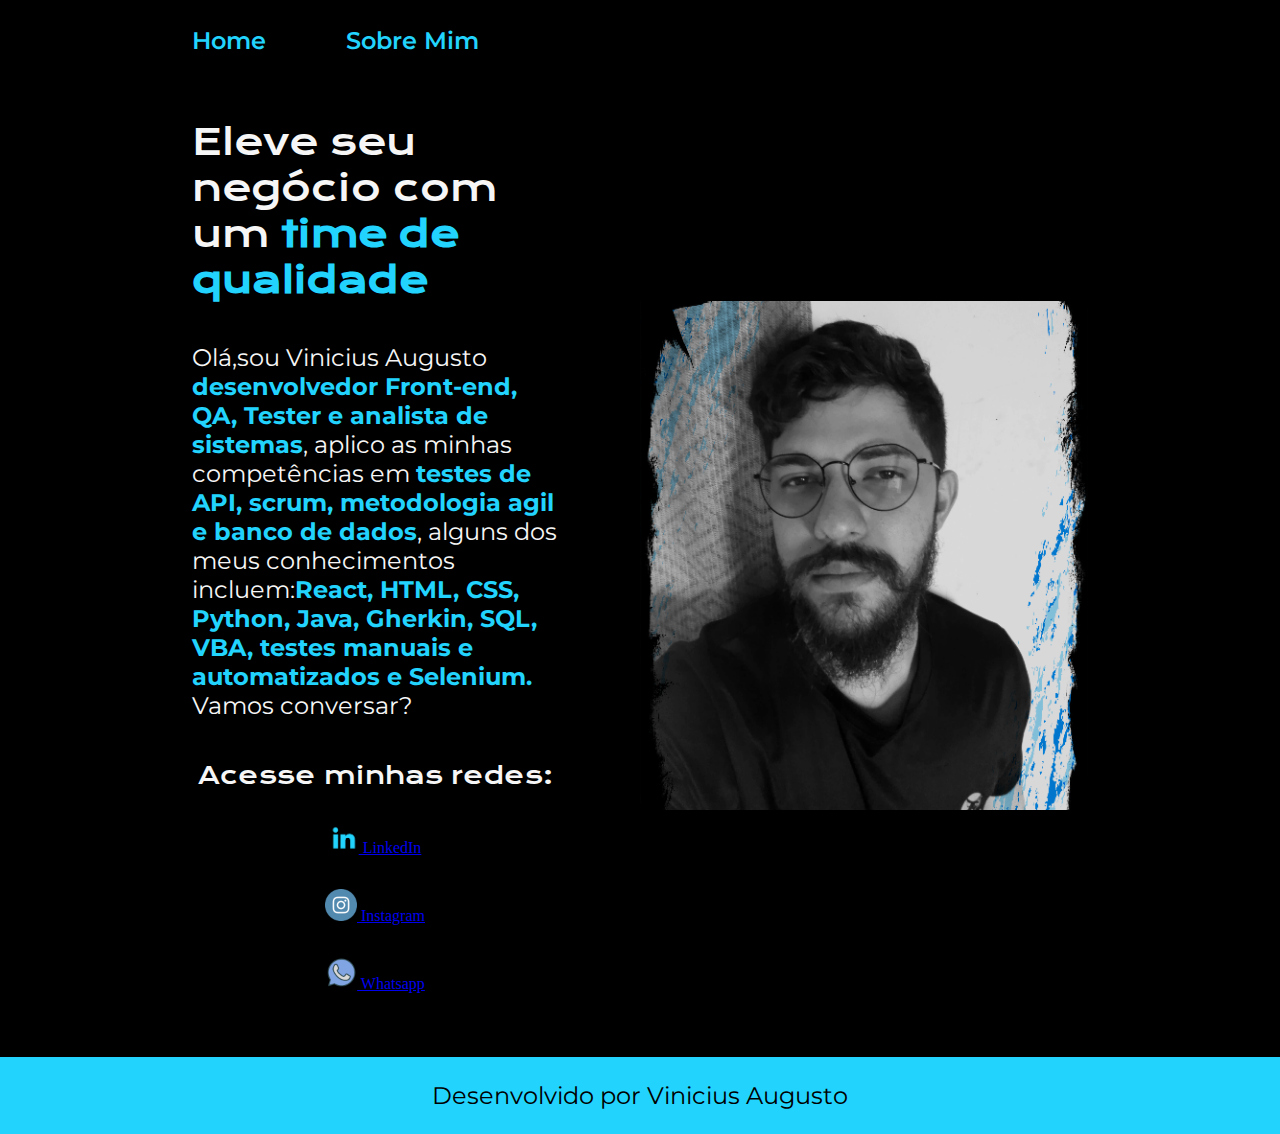
==== index.html @ 434b08d9 "Add files via upload" ====
<!DOCTYPE html>
<html lang="pt-br">
<head>
    <meta charset="UTF-8">
    <meta name="viewport" content="width=device-width, initial-scale=1.0">
    <title>Home</title>
    <link rel="stylesheet" href="./styles/style.css">
</head>
<body>
    <header class="cabecalho">
        <nav class="cabecalho__menu">
            <a class="cabecalho__menu__link" href="index.html">Home</a>
            <a class="cabecalho__menu__link" href="about.html">Sobre Mim</a>
        </nav>
    </header>
    <main class="apresentacao">
        <section class="apresentacao__conteudo">
            <h1 class="apresentacao__conteudo__titulo">Eleve seu negócio com um <strong class="titulo-destaque">time de qualidade</strong></h1>
            <p class="apresentacao__conteudo__texto">Olá,sou Vinicius Augusto <strong class="qualidade">desenvolvedor Front-end, QA, Tester e analista de sistemas</strong>, aplico as minhas competências em <strong class="qualidade">testes de API, scrum, metodologia agil e banco de dados</strong>, alguns dos meus conhecimentos incluem:<strong class="qualidade">React, HTML, CSS, Python, Java, Gherkin, SQL, VBA, testes manuais e automatizados e Selenium.</strong> Vamos conversar?</p>
            <div class="apresentacao__links">
                <h2 class="apresentacao__links__subtitulo">Acesse minhas redes:</h2>
                <a class="apresentacao__links__link" href="https://www.linkedin.com/in/viniciusaugusto3006/">
                    <img src="./assets/linkein.png"  height="30px" width="30px">
                    LinkedIn
                </a>
                <a class="apresentacao__links__link" href="https://www.instagram.com/viniciusaugst_/">
                    <img src="./assets/instagram.png" height="32px" width="32px">
                    Instagram
                </a>
                <a class="apresentacao__links__link" href="https://api.whatsapp.com/send?phone=5511967348904&text=Ol%C3%A1,%20vi%20seu%20portf%C3%B3lio%20e%20tive%20interesse%20em%20sua%20carreira%20profissional.%20Podemos%20conversar%20?">
                    <img src="./assets/whatsapp.png" height="32px" width="32px">
                    Whatsapp
                </a>
            </div>
        </section>
        <img class="apresentacao__imagem" src="./assets/eu.png" alt="Image" alt="Foto do Profissional">
    </main>
    <footer class="rodape">
        <p>Desenvolvido por Vinicius Augusto</p>
    </footer>
</body>
</html>
---- styles/style.css ----
@import url('https://fonts.googleapis.com/css2?family=Jersey+15&family=Krona+One&family=Montserrat:ital,wght@0,100..900;1,100..900&display=swap');
:root{
    --cor-primaria: #000000;
    --cor-secundaria: #F6F6F6;
    --cor-especial: #22d4fd;
    --cor-hover: #272727;

    --fonte-primaria: "Krona One", sans-serif;
    --fonte-secundaria:"Montserrat", sans-serif;
}

* {
    margin: 0;
    padding: 0;
}

body {
    /* height: 100vh; */
    box-sizing: border-box;
    background-color: var(--cor-primaria);
    color: var(--cor-secundaria);
}

.cabecalho{
    padding: 2% 0% 0% 15%;
}

.cabecalho__menu {
    display: flex;
    gap: 80px;
}

.cabecalho__menu__link{
    font-family: var(--fonte-secundaria);
    font-size: 1.5rem;
    font-weight: 600;
    color: var(--cor-especial);
    text-decoration: none;
}

.qualidade{
    color: var(--cor-especial);
}

.apresentacao{
    padding: 5% 15%;
    display: flex;
    align-items: center;
    justify-content: space-between;
    gap: 82px;
}

.apresentacao__conteudo {
    width: 50%;
    display: flex;
    flex-direction: column;
    gap: 40px;
}

.apresentacao__conteudo__titulo {
    font-family: var(--fonte-primaria);
    font-weight: 400;
    font-size: 2.25rem;
}

.titulo-destaque{
    color: var(--cor-especial);
}

.apresentacao__conteudo__texto {
    font-family: var(--fonte-secundaria);
    font-weight: 400;
    font-size: 1.5rem;
}

.apresentacao__links {
    display: flex;
    align-items: center;
    flex-direction: column;
    justify-content: space-between;
    gap: 32px;
}

.apresentacao__links__subtitulo {
    font-family: var(--fonte-primaria);
    font-weight: 400;
    font-size: 1.5rem;
}

.apresentacao__links__navegacao {
    display: flex;
    justify-content: center;
    gap: 16px;
    width: 50%;
    text-align: center;
    border-radius: 8px;
    font-size: 1.5rem;
    font-weight: 600;
    text-decoration: none;
    color: var(--cor-secundaria);
    border: 1px solid var(--cor-especial);
    font-family: var(--fonte-secundaria);
    padding: 16px;
}

.apresentacao__links__link:hover {
    cursor: pointer;
    background-color: var(--cor-hover);
}

.apresentacao__imagem {
    width: 50%;
}

.rodape{
    padding: 24px;
    color: var(--cor-primaria);
    background-color: var(--cor-especial);
    text-align: center;
    font-family: var(--fonte-secundaria);
    font-size: 1.5rem;
    font-weight: 400;
}

@media (max-width: 1200px) {

    .cabecalho{
        padding: 10%;
    }

    .cabecalho__menu{
        justify-content: center;
    }

    .apresentacao{
        flex-direction: column-reverse;
        padding: 5%;
    }

    .apresentacao__conteudo{
        width: auto;
    }
}
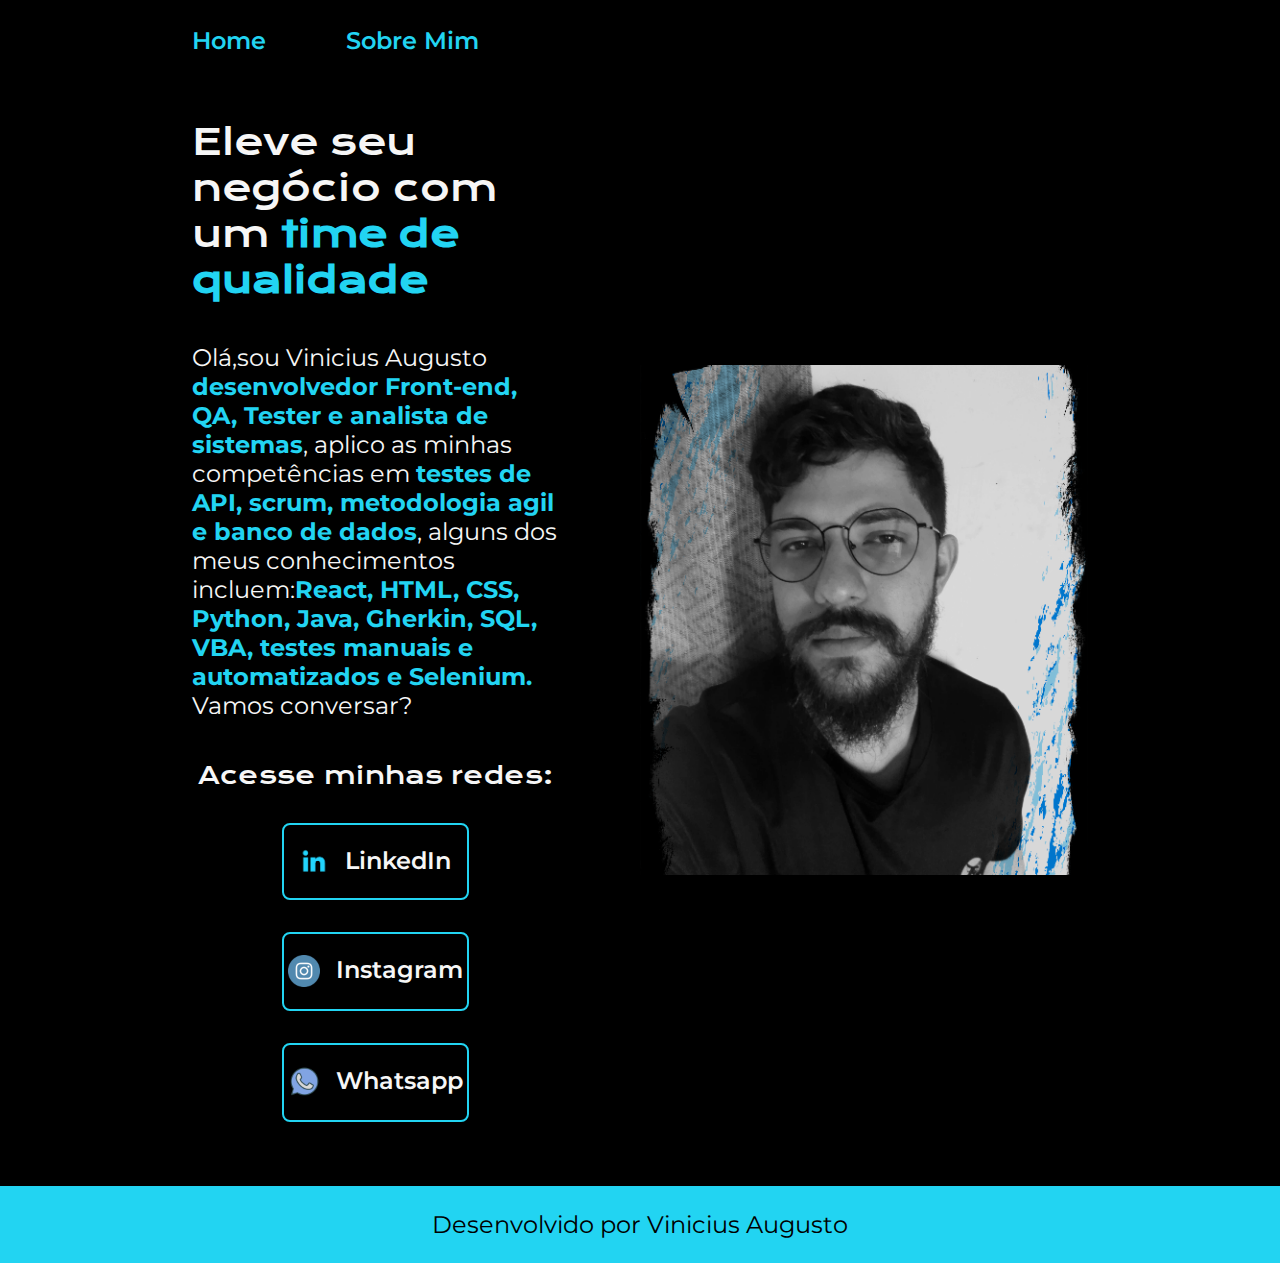
==== commit dda5cbd9: "Add files via upload" ====
--- a/index.html
+++ b/index.html
@@ -19,15 +19,15 @@
             <p class="apresentacao__conteudo__texto">Olá,sou Vinicius Augusto <strong class="qualidade">desenvolvedor Front-end, QA, Tester e analista de sistemas</strong>, aplico as minhas competências em <strong class="qualidade">testes de API, scrum, metodologia agil e banco de dados</strong>, alguns dos meus conhecimentos incluem:<strong class="qualidade">React, HTML, CSS, Python, Java, Gherkin, SQL, VBA, testes manuais e automatizados e Selenium.</strong> Vamos conversar?</p>
             <div class="apresentacao__links">
                 <h2 class="apresentacao__links__subtitulo">Acesse minhas redes:</h2>
-                <a class="apresentacao__links__link" href="https://www.linkedin.com/in/viniciusaugusto3006/">
+                <a class="apresentacao__links__navegacao" href="https://www.linkedin.com/in/viniciusaugusto3006/">
                     <img src="./assets/linkein.png"  height="30px" width="30px">
                     LinkedIn
                 </a>
-                <a class="apresentacao__links__link" href="https://www.instagram.com/viniciusaugst_/">
+                <a class="apresentacao__links__navegacao" href="https://www.instagram.com/viniciusaugst_/">
                     <img src="./assets/instagram.png" height="32px" width="32px">
                     Instagram
                 </a>
-                <a class="apresentacao__links__link" href="https://api.whatsapp.com/send?phone=5511967348904&text=Ol%C3%A1,%20vi%20seu%20portf%C3%B3lio%20e%20tive%20interesse%20em%20sua%20carreira%20profissional.%20Podemos%20conversar%20?">
+                <a class="apresentacao__links__navegacao" href="https://api.whatsapp.com/send?phone=5511967348904&text=Ol%C3%A1,%20vi%20seu%20portf%C3%B3lio%20e%20tive%20interesse%20em%20sua%20carreira%20profissional.%20Podemos%20conversar%20?">
                     <img src="./assets/whatsapp.png" height="32px" width="32px">
                     Whatsapp
                 </a>
--- a/styles/style.css
+++ b/styles/style.css
@@ -2,7 +2,7 @@
 :root{
     --cor-primaria: #000000;
     --cor-secundaria: #F6F6F6;
-    --cor-especial: #22d4fd;
+    --cor-especial: #22d4f2;
     --cor-hover: #272727;
 
     --fonte-primaria: "Krona One", sans-serif;
@@ -91,6 +91,7 @@
     display: flex;
     justify-content: center;
     gap: 16px;
+    border: 2px solid var(--cor-especial);
     width: 50%;
     text-align: center;
     border-radius: 8px;
@@ -98,9 +99,8 @@
     font-weight: 600;
     text-decoration: none;
     color: var(--cor-secundaria);
-    border: 1px solid var(--cor-especial);
     font-family: var(--fonte-secundaria);
-    padding: 16px;
+    padding: 21.5px 0;
 }
 
 .apresentacao__links__link:hover {
